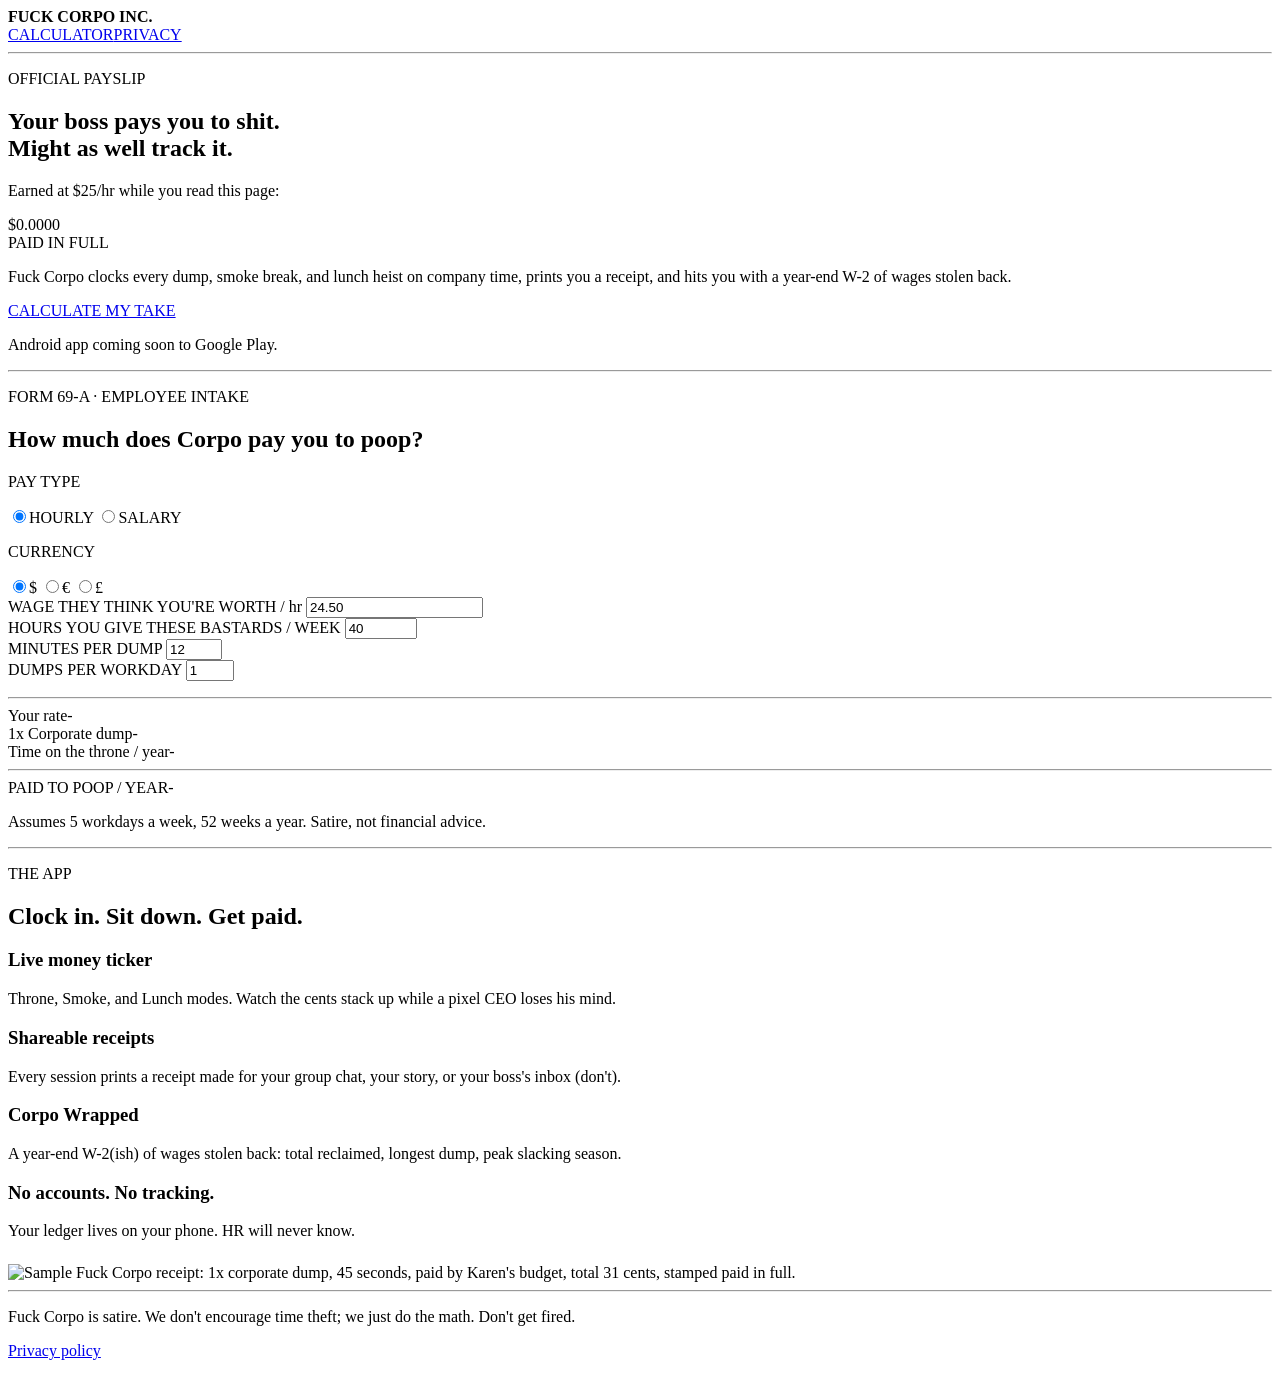
==== web/index.html @ bac98b77 "first commit lol" ====
<!doctype html>
<html lang="en">
<head>
<meta charset="utf-8">
<meta name="viewport" content="width=device-width, initial-scale=1">
<title>Fuck Corpo: Get Paid to Poop Calculator</title>
<meta name="description" content="How much does your boss pay you to poop? Free paid-to-poop calculator, plus an app that clocks every dump, smoke break, and lunch heist on company time.">
<meta property="og:type" content="website">
<meta property="og:title" content="Fuck Corpo: Get Paid to Poop">
<meta property="og:description" content="Your boss pays you to shit. Might as well track it.">
<meta property="og:image" content="/og.png">
<meta property="og:image:width" content="1080">
<meta property="og:image:height" content="1350">
<meta name="twitter:card" content="summary_large_image">
<meta name="theme-color" content="#1a1a1a">
<link rel="icon" href="/favicon.svg" type="image/svg+xml">
<link rel="preload" href="/fonts/CourierPrime-Regular.ttf" as="font" type="font/ttf" crossorigin>
<link rel="stylesheet" href="/styles.css">
<script type="application/ld+json">
{
  "@context": "https://schema.org",
  "@type": "WebApplication",
  "name": "Fuck Corpo",
  "applicationCategory": "EntertainmentApplication",
  "operatingSystem": "Android",
  "description": "Calculates how much your employer pays you while you poop, smoke, or eat on the clock.",
  "offers": { "@type": "Offer", "price": "0", "priceCurrency": "USD" }
}
</script>
</head>
<body>
<div class="wrap">
  <header class="top">
    <strong>FUCK CORPO INC.</strong>
    <nav><a href="#calculator">CALCULATOR</a><a href="/privacy">PRIVACY</a></nav>
  </header>
  <hr class="dash">

  <main>
    <section aria-labelledby="hero">
      <p class="kicker">OFFICIAL PAYSLIP</p>
      <h1 id="hero">Your boss pays you to shit.<br>Might as well track it.</h1>
      <p class="muted">Earned at $25/hr while you read this page:</p>
      <div class="ticker" id="ticker" aria-live="off">$0.0000</div>
      <span class="stamp">PAID IN FULL</span>
      <p>Fuck Corpo clocks every dump, smoke break, and lunch heist on company time, prints you a receipt, and hits you with a year-end W-2 of wages stolen back.</p>
      <p><a class="btn" href="#calculator">CALCULATE MY TAKE</a></p>
      <p class="small muted">Android app coming soon to Google Play.</p>
    </section>

    <hr class="dash">

    <section id="calculator" aria-labelledby="calc-title">
      <p class="kicker">FORM 69-A · EMPLOYEE INTAKE</p>
      <h2 id="calc-title">How much does Corpo pay you to poop?</h2>
      <form id="calc" novalidate>
        <p class="kicker">PAY TYPE</p>
        <div class="chips" role="radiogroup" aria-label="Pay type">
          <label><input type="radio" name="paytype" value="hourly" checked><span>HOURLY</span></label>
          <label><input type="radio" name="paytype" value="salary"><span>SALARY</span></label>
        </div>
        <p class="kicker">CURRENCY</p>
        <div class="chips" role="radiogroup" aria-label="Currency">
          <label><input type="radio" name="currency" value="$" checked><span>$</span></label>
          <label><input type="radio" name="currency" value="€"><span>€</span></label>
          <label><input type="radio" name="currency" value="£"><span>£</span></label>
        </div>
        <div class="field">
          <label for="amount">WAGE THEY THINK YOU'RE WORTH <span id="amount-suffix">/ hr</span></label>
          <input id="amount" type="number" inputmode="decimal" min="0" step="0.01" value="24.50">
        </div>
        <div class="field">
          <label for="hours">HOURS YOU GIVE THESE BASTARDS / WEEK</label>
          <input id="hours" type="number" inputmode="decimal" min="1" max="168" step="0.5" value="40">
        </div>
        <div class="grid">
          <div class="field">
            <label for="minutes">MINUTES PER DUMP</label>
            <input id="minutes" type="number" inputmode="numeric" min="1" max="480" value="12">
          </div>
          <div class="field">
            <label for="perday">DUMPS PER WORKDAY</label>
            <input id="perday" type="number" inputmode="numeric" min="1" max="20" value="1">
          </div>
        </div>
        <p class="error" id="calc-error" role="alert"></p>
      </form>

      <hr class="dash">
      <div aria-live="polite">
        <div class="row"><span>Your rate</span><span id="out-rate">-</span></div>
        <div class="row"><span>1x Corporate dump</span><span id="out-dump">-</span></div>
        <div class="row"><span>Time on the throne / year</span><span id="out-hours">-</span></div>
        <hr class="dash">
        <div class="row total"><span>PAID TO POOP / YEAR</span><span id="out-year">-</span></div>
        <p class="small muted" id="out-ceo"></p>
      </div>
      <p class="small muted">Assumes 5 workdays a week, 52 weeks a year. Satire, not financial advice.</p>
    </section>

    <hr class="dash">

    <section aria-labelledby="app-title">
      <p class="kicker">THE APP</p>
      <h2 id="app-title">Clock in. Sit down. Get paid.</h2>
      <div class="grid">
        <div>
          <h3>Live money ticker</h3>
          <p class="muted">Throne, Smoke, and Lunch modes. Watch the cents stack up while a pixel CEO loses his mind.</p>
        </div>
        <div>
          <h3>Shareable receipts</h3>
          <p class="muted">Every session prints a receipt made for your group chat, your story, or your boss's inbox (don't).</p>
        </div>
        <div>
          <h3>Corpo Wrapped</h3>
          <p class="muted">A year-end W-2(ish) of wages stolen back: total reclaimed, longest dump, peak slacking season.</p>
        </div>
        <div>
          <h3>No accounts. No tracking.</h3>
          <p class="muted">Your ledger lives on your phone. HR will never know.</p>
        </div>
      </div>
      <div class="slip-stage" style="margin-top:24px">
        <img src="/og.png" width="1080" height="1350" loading="lazy" alt="Sample Fuck Corpo receipt: 1x corporate dump, 45 seconds, paid by Karen's budget, total 31 cents, stamped paid in full.">
      </div>
    </section>
  </main>

  <hr class="dash">
  <footer>
    <p>Fuck Corpo is satire. We don't encourage time theft; we just do the math. Don't get fired.</p>
    <p><a href="/privacy">Privacy policy</a></p>
  </footer>
</div>
<script src="/calc.js"></script>
</body>
</html>
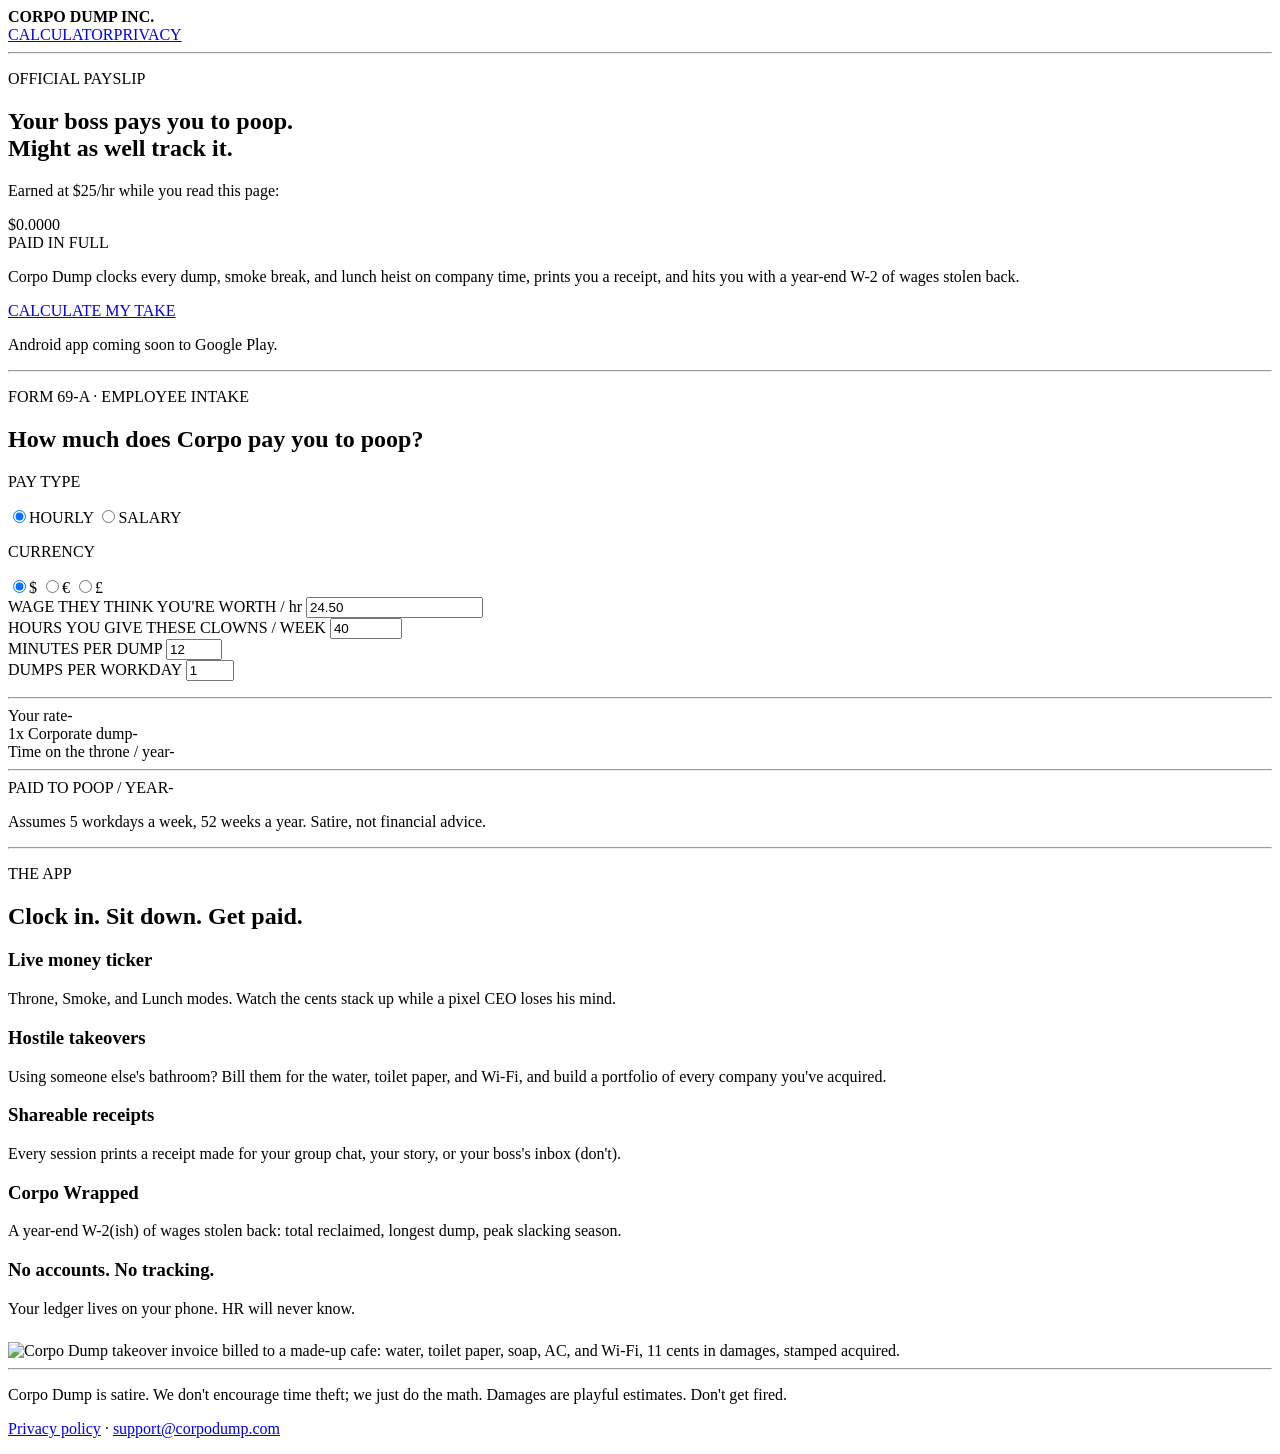
==== commit b998ea03: "fucking pushed" ====
--- a/web/index.html
+++ b/web/index.html
@@ -3,14 +3,16 @@
 <head>
 <meta charset="utf-8">
 <meta name="viewport" content="width=device-width, initial-scale=1">
-<title>Fuck Corpo: Get Paid to Poop Calculator</title>
+<title>Corpo Dump: Get Paid to Poop Calculator</title>
 <meta name="description" content="How much does your boss pay you to poop? Free paid-to-poop calculator, plus an app that clocks every dump, smoke break, and lunch heist on company time.">
+<link rel="canonical" href="https://www.corpodump.com/">
 <meta property="og:type" content="website">
-<meta property="og:title" content="Fuck Corpo: Get Paid to Poop">
-<meta property="og:description" content="Your boss pays you to shit. Might as well track it.">
-<meta property="og:image" content="/og.png">
-<meta property="og:image:width" content="1080">
-<meta property="og:image:height" content="1350">
+<meta property="og:url" content="https://www.corpodump.com/">
+<meta property="og:title" content="Corpo Dump: Get Paid to Poop">
+<meta property="og:description" content="Your boss pays you to poop. Might as well track it.">
+<meta property="og:image" content="https://www.corpodump.com/og.png">
+<meta property="og:image:width" content="1024">
+<meta property="og:image:height" content="500">
 <meta name="twitter:card" content="summary_large_image">
 <meta name="theme-color" content="#1a1a1a">
 <link rel="icon" href="/favicon.svg" type="image/svg+xml">
@@ -20,7 +22,8 @@
 {
   "@context": "https://schema.org",
   "@type": "WebApplication",
-  "name": "Fuck Corpo",
+  "name": "Corpo Dump",
+  "url": "https://www.corpodump.com/",
   "applicationCategory": "EntertainmentApplication",
   "operatingSystem": "Android",
   "description": "Calculates how much your employer pays you while you poop, smoke, or eat on the clock.",
@@ -31,7 +34,7 @@
 <body>
 <div class="wrap">
   <header class="top">
-    <strong>FUCK CORPO INC.</strong>
+    <strong>CORPO DUMP INC.</strong>
     <nav><a href="#calculator">CALCULATOR</a><a href="/privacy">PRIVACY</a></nav>
   </header>
   <hr class="dash">
@@ -39,11 +42,11 @@
   <main>
     <section aria-labelledby="hero">
       <p class="kicker">OFFICIAL PAYSLIP</p>
-      <h1 id="hero">Your boss pays you to shit.<br>Might as well track it.</h1>
+      <h1 id="hero">Your boss pays you to poop.<br>Might as well track it.</h1>
       <p class="muted">Earned at $25/hr while you read this page:</p>
       <div class="ticker" id="ticker" aria-live="off">$0.0000</div>
       <span class="stamp">PAID IN FULL</span>
-      <p>Fuck Corpo clocks every dump, smoke break, and lunch heist on company time, prints you a receipt, and hits you with a year-end W-2 of wages stolen back.</p>
+      <p>Corpo Dump clocks every dump, smoke break, and lunch heist on company time, prints you a receipt, and hits you with a year-end W-2 of wages stolen back.</p>
       <p><a class="btn" href="#calculator">CALCULATE MY TAKE</a></p>
       <p class="small muted">Android app coming soon to Google Play.</p>
     </section>
@@ -70,7 +73,7 @@
           <input id="amount" type="number" inputmode="decimal" min="0" step="0.01" value="24.50">
         </div>
         <div class="field">
-          <label for="hours">HOURS YOU GIVE THESE BASTARDS / WEEK</label>
+          <label for="hours">HOURS YOU GIVE THESE CLOWNS / WEEK</label>
           <input id="hours" type="number" inputmode="decimal" min="1" max="168" step="0.5" value="40">
         </div>
         <div class="grid">
@@ -109,6 +112,10 @@
           <p class="muted">Throne, Smoke, and Lunch modes. Watch the cents stack up while a pixel CEO loses his mind.</p>
         </div>
         <div>
+          <h3>Hostile takeovers</h3>
+          <p class="muted">Using someone else's bathroom? Bill them for the water, toilet paper, and Wi-Fi, and build a portfolio of every company you've acquired.</p>
+        </div>
+        <div>
           <h3>Shareable receipts</h3>
           <p class="muted">Every session prints a receipt made for your group chat, your story, or your boss's inbox (don't).</p>
         </div>
@@ -122,15 +129,15 @@
         </div>
       </div>
       <div class="slip-stage" style="margin-top:24px">
-        <img src="/og.png" width="1080" height="1350" loading="lazy" alt="Sample Fuck Corpo receipt: 1x corporate dump, 45 seconds, paid by Karen's budget, total 31 cents, stamped paid in full.">
+        <img src="/invoice.jpg" width="1080" height="1920" loading="lazy" alt="Corpo Dump takeover invoice billed to a made-up cafe: water, toilet paper, soap, AC, and Wi-Fi, 11 cents in damages, stamped acquired.">
       </div>
     </section>
   </main>
 
   <hr class="dash">
   <footer>
-    <p>Fuck Corpo is satire. We don't encourage time theft; we just do the math. Don't get fired.</p>
-    <p><a href="/privacy">Privacy policy</a></p>
+    <p>Corpo Dump is satire. We don't encourage time theft; we just do the math. Damages are playful estimates. Don't get fired.</p>
+    <p><a href="/privacy">Privacy policy</a> · <a href="mailto:support@corpodump.com">support@corpodump.com</a></p>
   </footer>
 </div>
 <script src="/calc.js"></script>
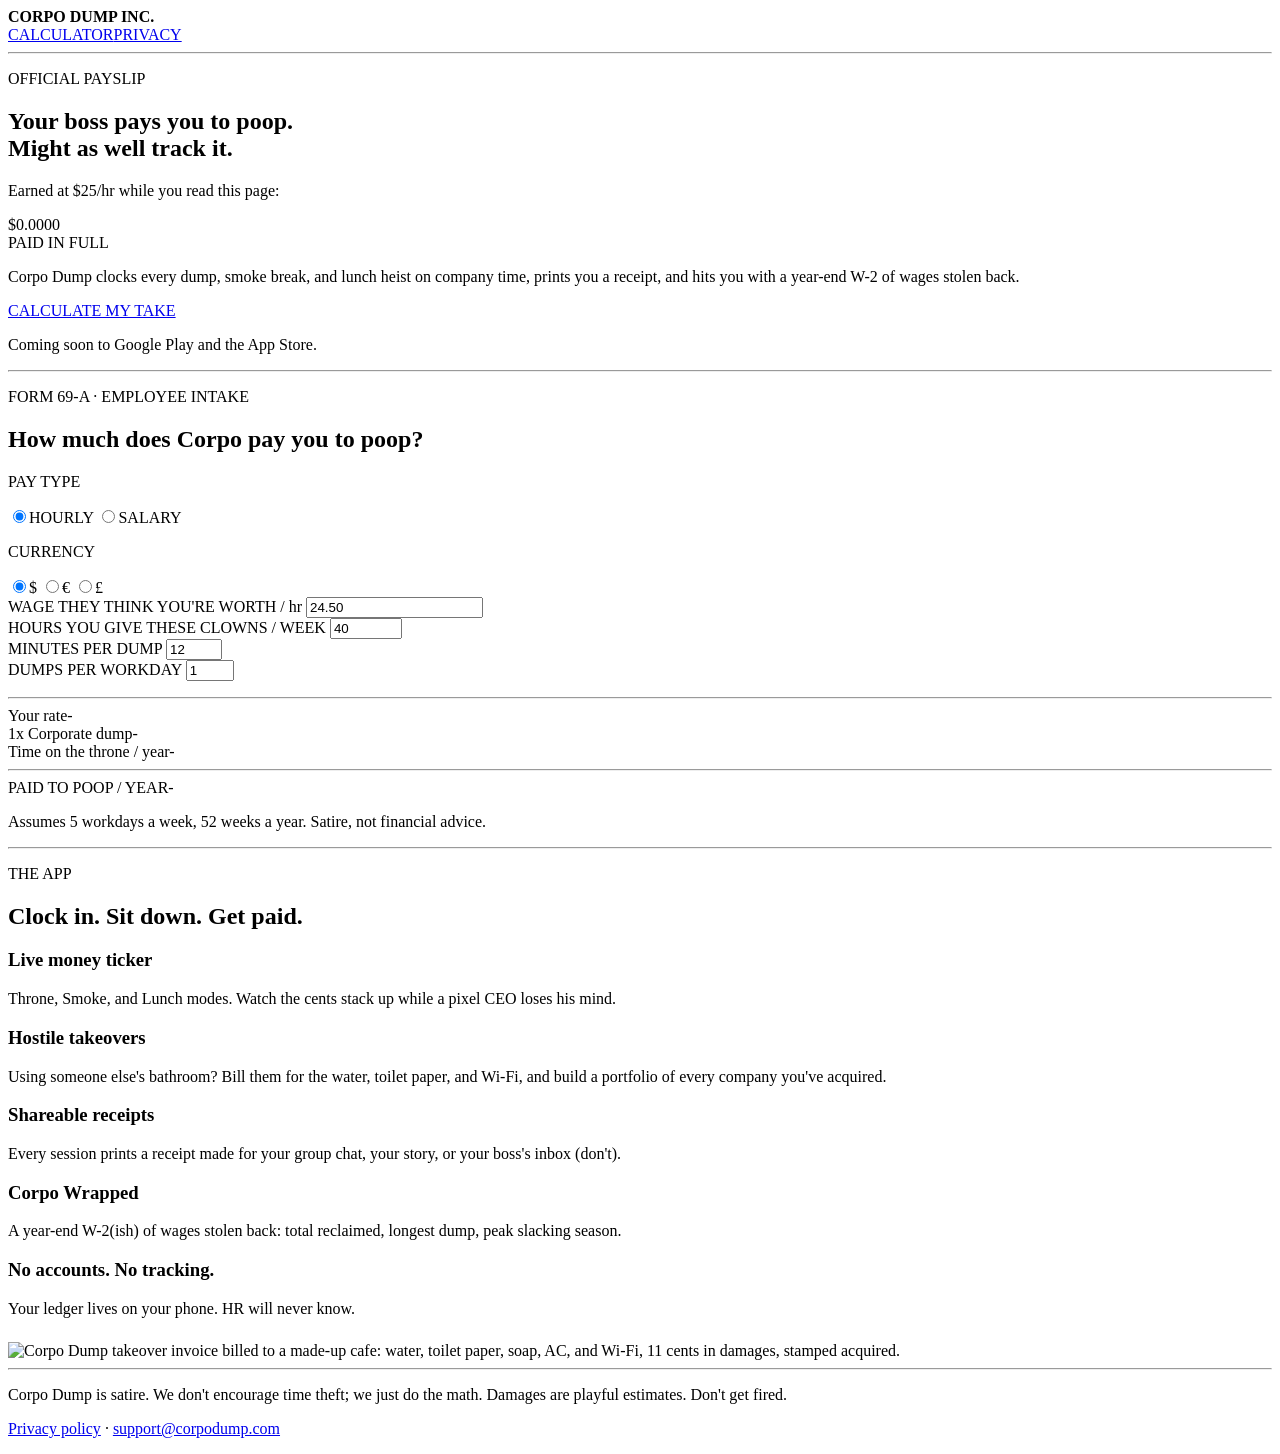
==== commit 3c0a8f9f: "Cover App Store purchases in the privacy policy Co-Authored-By: Claude Opus 5.5 <noreply@anthropic.c" ====
--- a/web/index.html
+++ b/web/index.html
@@ -48,7 +48,7 @@
       <span class="stamp">PAID IN FULL</span>
       <p>Corpo Dump clocks every dump, smoke break, and lunch heist on company time, prints you a receipt, and hits you with a year-end W-2 of wages stolen back.</p>
       <p><a class="btn" href="#calculator">CALCULATE MY TAKE</a></p>
-      <p class="small muted">Android app coming soon to Google Play.</p>
+      <p class="small muted">Coming soon to Google Play and the App Store.</p>
     </section>
 
     <hr class="dash">
